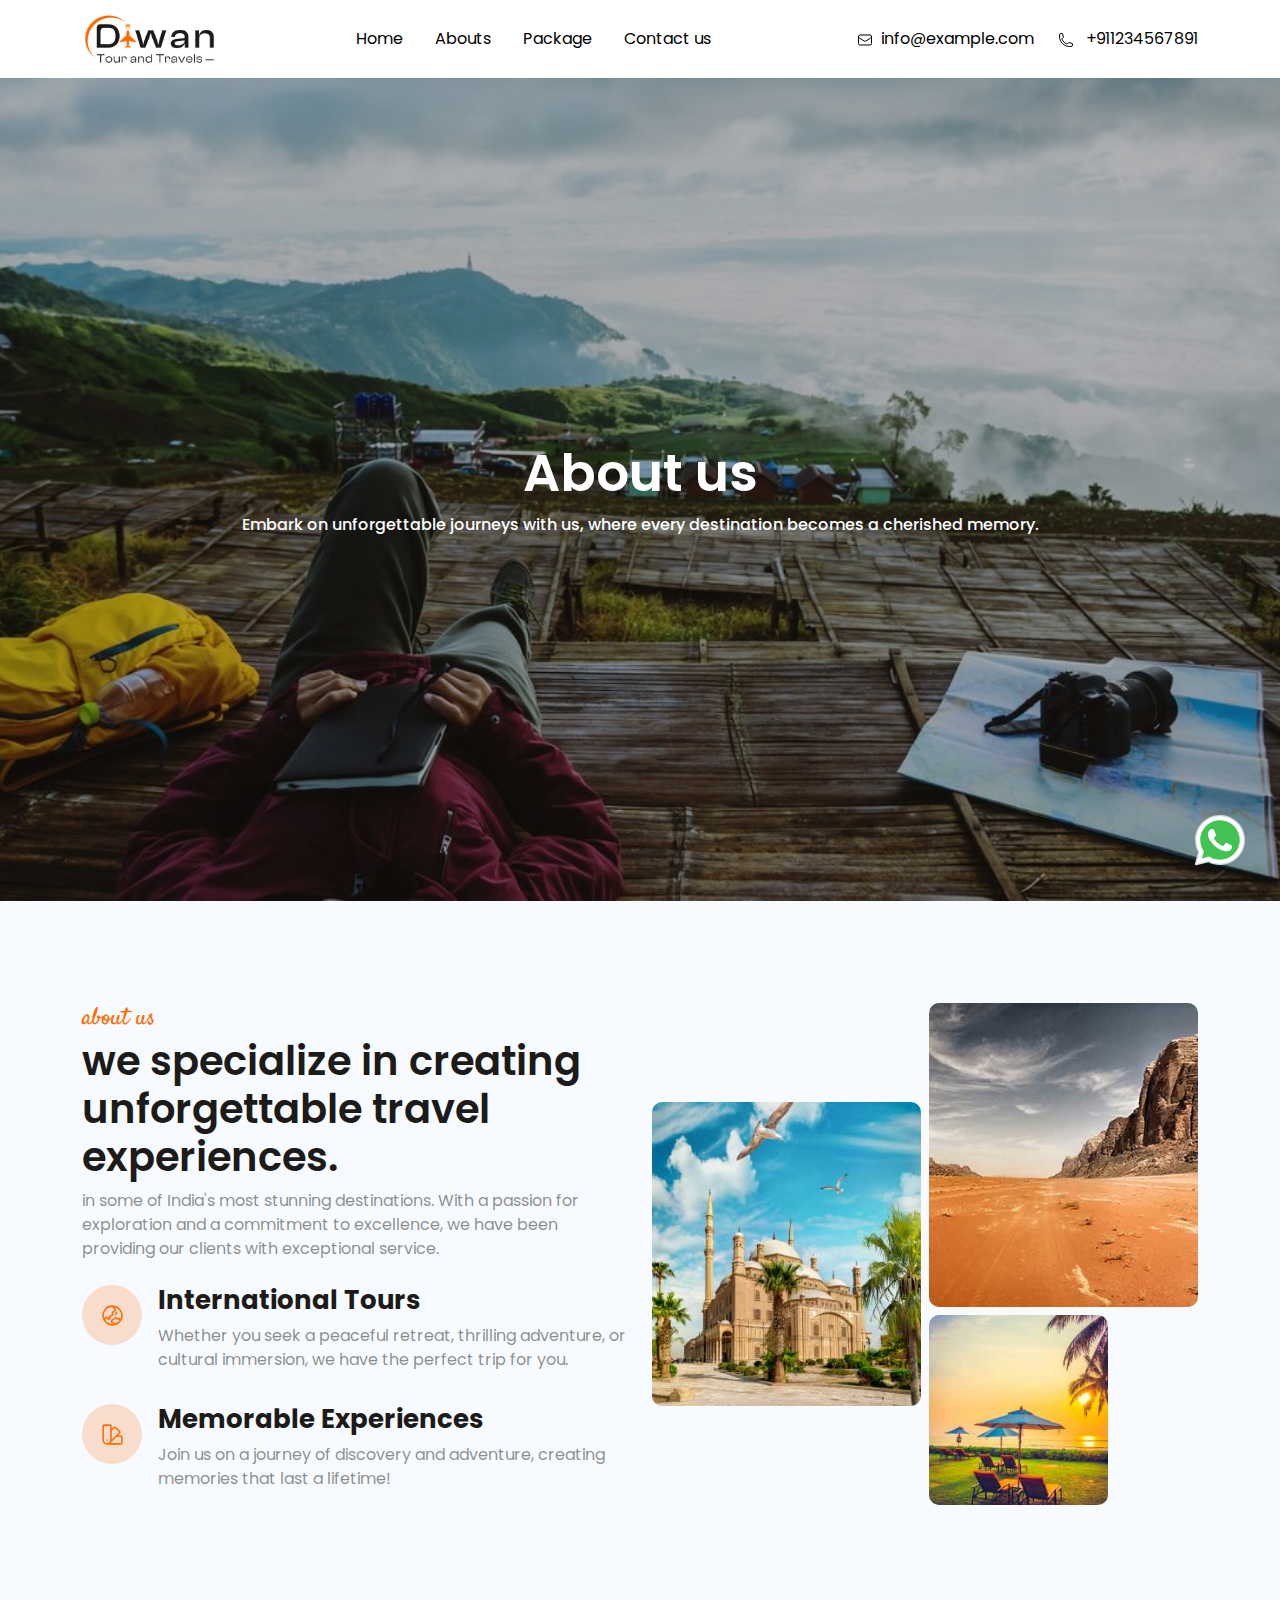
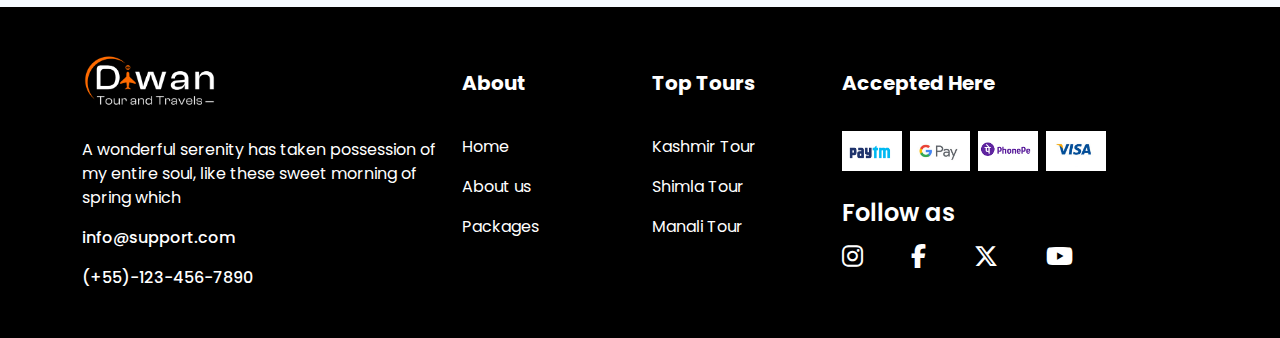
==== about-us.html @ 0f327048 "paid-work" ====
<!DOCTYPE html>
<html>
  <head>
    <meta charset="UTF-8" />
    <meta name="viewport" content="width=device-width, initial-scale=1.0" />
    <meta name="description" content="tour & travle" />
    <title>Tour & travle</title>
    <link rel="stylesheet" href="css/bootstrap.min.css" />
    <link rel="stylesheet" href="css/style.css" />
    <link
      rel="stylesheet"
      href="https://cdn.jsdelivr.net/npm/swiper@11/swiper-bundle.min.css"
    />
    <link rel="preconnect" href="https://fonts.googleapis.com" />
    <link rel="preconnect" href="https://fonts.gstatic.com" crossorigin />
    <link
      href="https://fonts.googleapis.com/css2?family=Poppins:ital,wght@0,100;0,200;0,300;0,400;0,500;0,600;0,700;0,800;0,900;1,100;1,200;1,300;1,400;1,500;1,600;1,700;1,800;1,900&family=Satisfy&display=swap"
      rel="stylesheet"
    />

    <link
      rel="stylesheet"
      href="https://cdnjs.cloudflare.com/ajax/libs/font-awesome/6.4.2/css/all.min.css"
    />
    <link rel="icon" href="images/fevicon.png" />
  </head>
  <body>
    <!-- header start -->
    <header class="position-sticky top-0 z-3 bg-white">
      <div class="container">
        <nav class="navbar navbar-expand-lg navbar-light p-0">
          <a class="navbar-brand" href=".">
            <img
              src="images/Diwan-Tour-and-travels-Final-Logo.jpg"
              alt="Your Logo"
              class="logo"
            />
          </a>
          <button
            class="navbar-toggler"
            type="button"
            data-bs-toggle="collapse"
            data-bs-target="#navbarNav"
            aria-controls="navbarNav"
            aria-expanded="false"
            aria-label="Toggle navigation"
          >
            <span class="navbar-toggler-icon bg-white"></span>
          </button>
          <div
            class="collapse navbar-collapse justify-content-end"
            id="navbarNav"
          >
            <ul class="navbar-nav mx-auto column-gap-3">
              <li class="nav-item navi-focu">
                <a
                  class="nav-link fs-6 py-lg-4 py-3 text-black text-hov-ora"
                  href="."
                  >Home</a
                >
              </li>
              <li class="nav-item navi-focu">
                <a
                  class="nav-link fs-6 py-lg-4 py-3 text-black text-hov-ora"
                  href="./about-us.htmls"
                  >Abouts</a
                >
              </li>
              <li class="nav-item navi-focu">
                <a
                  class="nav-link fs-6 py-lg-4 py-3 text-black text-hov-ora"
                  href="./package.html"
                  >Package</a
                >
              </li>
              <li class="nav-item navi-focu">
                <a
                  class="nav-link fs-6 py-lg-4 py-3 text-black text-hov-ora"
                  href="./contact.html"
                  >Contact us</a
                >
              </li>
            </ul>
            <a href="#" class="text-black fs-6 ps-lg-4 ps-3 text-hov-ora"
              ><svg
                data-slot="icon"
                fill="none"
                stroke-width="1.5"
                stroke="currentColor"
                viewBox="0 0 24 24"
                xmlns="http://www.w3.org/2000/svg"
                width="16"
                height="16"
                aria-hidden="true"
                class="me-2"
              >
                <path
                  stroke-linecap="round"
                  stroke-linejoin="round"
                  d="M21.75 6.75v10.5a2.25 2.25 0 0 1-2.25 2.25h-15a2.25 2.25 0 0 1-2.25-2.25V6.75m19.5 0A2.25 2.25 0 0 0 19.5 4.5h-15a2.25 2.25 0 0 0-2.25 2.25m19.5 0v.243a2.25 2.25 0 0 1-1.07 1.916l-7.5 4.615a2.25 2.25 0 0 1-2.36 0L3.32 8.91a2.25 2.25 0 0 1-1.07-1.916V6.75"
                ></path></svg
              >info@example.com</a
            >
            <a href="#" class="text-black fs-6 ps-lg-4 ps-3 text-hov-ora"
              ><svg
                xmlns="http://www.w3.org/2000/svg"
                fill="none"
                viewBox="0 0 24 24"
                stroke-width="1.5"
                stroke="currentColor"
                class="me-2"
                width="16"
                height="16"
              >
                <path
                  stroke-linecap="round"
                  stroke-linejoin="round"
                  d="M2.25 6.75c0 8.284 6.716 15 15 15h2.25a2.25 2.25 0 0 0 2.25-2.25v-1.372c0-.516-.351-.966-.852-1.091l-4.423-1.106c-.44-.11-.902.055-1.173.417l-.97 1.293c-.282.376-.769.542-1.21.38a12.035 12.035 0 0 1-7.143-7.143c-.162-.441.004-.928.38-1.21l1.293-.97c.363-.271.527-.734.417-1.173L6.963 3.102a1.125 1.125 0 0 0-1.091-.852H4.5A2.25 2.25 0 0 0 2.25 4.5v2.25Z"
                />
              </svg>
              +911234567891</a
            >
          </div>
        </nav>
      </div>
    </header>
    <!-- hero-section start -->
    <section class="bg-img-1 bg-img-3 position-relative">
      <div class="">
        <div class="d-flex hei-100 justify-content-center align-items-center">
          <div class="text-center position-relative z-2">
            <!-- <span class="fs-5 fw-semibold text-white">discover the planet</span> -->
            <h1 class="h1 fw-semibold mb-2 text-white">About us</h1>
            <p class="fs-6 fw-medium mb-0 text-white">
              Embark on unforgettable journeys with us, where every destination
              becomes a cherished memory.
            </p>
          </div>
        </div>
      </div>
    </section>
    <!-- section-2 start -->
    <section class="py-100 bg-blue">
      <div class="container">
        <div class="row align-items-center">
          <div class="col-xl-6 col-lg-6 col-md-6 col-sm-12 col-12">
            <p class="mb-0 fs-4 fw-normal pri-orange second-font">about us</p>
            <h2 class="h2 sec-black fw-semibold">
              we specialize in creating unforgettable travel experiences.
            </h2>
            <p class="sec-black-5 mb-0 fw-normal">
              in some of India's most stunning destinations. With a passion for
              exploration and a commitment to excellence, we have been providing
              our clients with exceptional service.
            </p>
            <div class="mt-4">
              <div class="d-flex gap-3">
                <div
                  class="cir-60 bg-ornage-6 text-center rounded-circle cir-hei col-4"
                >
                  <svg
                    xmlns="http://www.w3.org/2000/svg"
                    fill="none"
                    viewBox="0 0 24 24"
                    stroke-width="1.5"
                    stroke="currentColor"
                    width="25"
                    height="25"
                    class="pri-orange"
                  >
                    <path
                      stroke-linecap="round"
                      stroke-linejoin="round"
                      d="M12.75 3.03v.568c0 .334.148.65.405.864l1.068.89c.442.369.535 1.01.216 1.49l-.51.766a2.25 2.25 0 0 1-1.161.886l-.143.048a1.107 1.107 0 0 0-.57 1.664c.369.555.169 1.307-.427 1.605L9 13.125l.423 1.059a.956.956 0 0 1-1.652.928l-.679-.906a1.125 1.125 0 0 0-1.906.172L4.5 15.75l-.612.153M12.75 3.031a9 9 0 0 0-8.862 12.872M12.75 3.031a9 9 0 0 1 6.69 14.036m0 0-.177-.529A2.25 2.25 0 0 0 17.128 15H16.5l-.324-.324a1.453 1.453 0 0 0-2.328.377l-.036.073a1.586 1.586 0 0 1-.982.816l-.99.282c-.55.157-.894.702-.8 1.267l.073.438c.08.474.49.821.97.821.846 0 1.598.542 1.865 1.345l.215.643m5.276-3.67a9.012 9.012 0 0 1-5.276 3.67m0 0a9 9 0 0 1-10.275-4.835M15.75 9c0 .896-.393 1.7-1.016 2.25"
                    />
                  </svg>
                </div>
                <div>
                  <h3 class="sec-black h3 fw-bold">International Tours</h3>
                  <p class="sec-black-5 fs-6 fw-normal">
                    Whether you seek a peaceful retreat, thrilling adventure, or
                    cultural immersion, we have the perfect trip for you.
                  </p>
                </div>
              </div>
              <div class="d-flex gap-3 mt-3">
                <div
                  class="cir-60 bg-ornage-6 text-center rounded-circle cir-hei col-4"
                >
                  <svg
                    xmlns="http://www.w3.org/2000/svg"
                    fill="none"
                    viewBox="0 0 24 24"
                    stroke-width="1.5"
                    stroke="currentColor"
                    width="25"
                    height="25"
                    class="pri-orange"
                  >
                    <path
                      stroke-linecap="round"
                      stroke-linejoin="round"
                      d="M4.098 19.902a3.75 3.75 0 0 0 5.304 0l6.401-6.402M6.75 21A3.75 3.75 0 0 1 3 17.25V4.125C3 3.504 3.504 3 4.125 3h5.25c.621 0 1.125.504 1.125 1.125v4.072M6.75 21a3.75 3.75 0 0 0 3.75-3.75V8.197M6.75 21h13.125c.621 0 1.125-.504 1.125-1.125v-5.25c0-.621-.504-1.125-1.125-1.125h-4.072M10.5 8.197l2.88-2.88c.438-.439 1.15-.439 1.59 0l3.712 3.713c.44.44.44 1.152 0 1.59l-2.879 2.88M6.75 17.25h.008v.008H6.75v-.008Z"
                    />
                  </svg>
                </div>
                <div>
                  <h3 class="sec-black h3 fw-bold">Memorable Experiences</h3>
                  <p class="sec-black-5 fs-6 fw-normal">
                    Join us on a journey of discovery and adventure, creating
                    memories that last a lifetime!
                  </p>
                </div>
              </div>
            </div>
          </div>
          <div class="col-xl-6 col-lg-6 col-md-6 col-sm-12 col-12">
            <div class="d-flex gap-2 align-items-center">
              <div class="overflow-none rounded-10">
                <img
                  src="images/about-1.jpg"
                  alt="about-1"
                  class="img-fluid img-scale"
                />
              </div>
              <div>
                <div class="overflow-none rounded-10">
                  <img
                    src="images/about-2.jpg"
                    alt="about-2"
                    class="img-fluid img-scale"
                  />
                </div>
                <div class="overflow-none mt-2 rounded-10 col-8">
                  <img
                    src="images/about-3.jpg"
                    alt="about-3"
                    class="img-fluid img-scale"
                  />
                </div>
              </div>
            </div>
          </div>
        </div>
      </div>
    </section>
    <!-- footer start -->

    <footer class="py-5 bg-black">
      <div class="container">
        <div class="row row-gap-3">
          <div class="col-xl-4 col-lg-4 col-md-4 col-sm-12 col-12">
            <div>
              <a href="#" class="mb-2 d-inline-block">
                <img
                  src="images/Diwan-Tour-and-travels-Final-Logo-White-Color.png"
                  alt="logo"
                  class="img-fluid logo"
                />
              </a>
              <p class="mb-0 text-white fs-6 fw-normal mt-4">
                A wonderful serenity has taken possession of my entire soul,
                like these sweet morning of spring which
              </p>
              <a href="#" class="d-block my-3 text-white fs-6 fw-medium"
                >info@support.com</a
              >
              <a href="#" class="d-block text-white fs-6 fw-medium"
                >(+55)-123-456-7890</a
              >
            </div>
          </div>
          <div class="col-xl-2 col-lg-2 col-md-2 col-sm-6 col-12">
            <h6 class="text-white fw-bold h6 my-3">About</h6>
            <ul class="ps-0 mb-0 pt-3">
              <li>
                <a
                  href="#"
                  class="fs-6 fw-normal text-white py-2 d-inline-block"
                  >Home</a
                >
              </li>
              <li>
                <a
                  href="#"
                  class="fs-6 fw-normal text-white py-2 d-inline-block"
                  >About us</a
                >
              </li>
              <li>
                <a
                  href="#"
                  class="fs-6 fw-normal text-white py-2 d-inline-block"
                  >Packages</a
                >
              </li>
            </ul>
          </div>
          <div class="col-xl-2 col-lg-2 col-md-2 col-sm-6 col-12">
            <h6 class="text-white fw-bold h6 my-3">Top Tours</h6>
            <ul class="ps-0 mb-0 pt-3">
              <li>
                <a
                  href="#"
                  class="fs-6 fw-normal text-white py-2 d-inline-block"
                  >Kashmir Tour
                </a>
              </li>
              <li>
                <a
                  href="#"
                  class="fs-6 fw-normal text-white py-2 d-inline-block"
                  >Shimla Tour
                </a>
              </li>
              <li>
                <a
                  href="#"
                  class="fs-6 fw-normal text-white py-2 d-inline-block"
                >
                  Manali Tour</a
                >
              </li>
            </ul>
          </div>
          <div class="col-xl-4 col-lg-4 col-md-4 col-sm-12 col-12">
            <h6 class="text-white fw-bold h6 my-3">Accepted Here</h6>
            <div class="pt-3">
              <ul class="ps-0 mb-4 mt-1 d-flex align-items-center gap-2">
                <li class="payment-1 payment"></li>
                <li class="payment-2 payment"></li>
                <li class="payment-3 payment"></li>
                <li class="payment-4 payment"></li>
              </ul>
              <div>
                <p class="fs-4 fw-semibold text-white mb-2">Follow as</p>

                <ul class="ps-0 mb-0 d-flex align-items-center column-gap-5">
                  <li>
                    <a href="#" class="text-white fs-4 d-inline-block"
                      ><i class="fa-brands fa-instagram"></i
                    ></a>
                  </li>
                  <li>
                    <a href="#" class="text-white fs-4 d-inline-block"
                      ><i class="fa-brands fa-facebook-f"></i
                    ></a>
                  </li>
                  <li>
                    <a href="#" class="text-white fs-4 d-inline-block"
                      ><i class="fa-brands fa-x-twitter"></i
                    ></a>
                  </li>
                  <li>
                    <a href="#" class="text-white fs-4 d-inline-block"
                      ><i class="fa-brands fa-youtube"></i
                    ></a>
                  </li>
                </ul>
              </div>
            </div>
          </div>
        </div>
      </div>
    </footer>
    <!-- whatsapp icon -->
    <div>
      <a href="whatsapp://send?phone=+919079828177">
        <!-- <i class="fa-brands fa-square-whatsapp whatsapp-icon z-3"></i> -->
        <svg
          xmlns="http://www.w3.org/2000/svg"
          x="0px"
          y="0px"
          width="60"
          height="60"
          viewBox="0 0 48 48"
          class="whatsapp-icon z-3"
        >
          <path
            fill="#fff"
            d="M4.868,43.303l2.694-9.835C5.9,30.59,5.026,27.324,5.027,23.979C5.032,13.514,13.548,5,24.014,5c5.079,0.002,9.845,1.979,13.43,5.566c3.584,3.588,5.558,8.356,5.556,13.428c-0.004,10.465-8.522,18.98-18.986,18.98c-0.001,0,0,0,0,0h-0.008c-3.177-0.001-6.3-0.798-9.073-2.311L4.868,43.303z"
          ></path>
          <path
            fill="#fff"
            d="M4.868,43.803c-0.132,0-0.26-0.052-0.355-0.148c-0.125-0.127-0.174-0.312-0.127-0.483l2.639-9.636c-1.636-2.906-2.499-6.206-2.497-9.556C4.532,13.238,13.273,4.5,24.014,4.5c5.21,0.002,10.105,2.031,13.784,5.713c3.679,3.683,5.704,8.577,5.702,13.781c-0.004,10.741-8.746,19.48-19.486,19.48c-3.189-0.001-6.344-0.788-9.144-2.277l-9.875,2.589C4.953,43.798,4.911,43.803,4.868,43.803z"
          ></path>
          <path
            fill="#cfd8dc"
            d="M24.014,5c5.079,0.002,9.845,1.979,13.43,5.566c3.584,3.588,5.558,8.356,5.556,13.428c-0.004,10.465-8.522,18.98-18.986,18.98h-0.008c-3.177-0.001-6.3-0.798-9.073-2.311L4.868,43.303l2.694-9.835C5.9,30.59,5.026,27.324,5.027,23.979C5.032,13.514,13.548,5,24.014,5 M24.014,42.974C24.014,42.974,24.014,42.974,24.014,42.974C24.014,42.974,24.014,42.974,24.014,42.974 M24.014,42.974C24.014,42.974,24.014,42.974,24.014,42.974C24.014,42.974,24.014,42.974,24.014,42.974 M24.014,4C24.014,4,24.014,4,24.014,4C12.998,4,4.032,12.962,4.027,23.979c-0.001,3.367,0.849,6.685,2.461,9.622l-2.585,9.439c-0.094,0.345,0.002,0.713,0.254,0.967c0.19,0.192,0.447,0.297,0.711,0.297c0.085,0,0.17-0.011,0.254-0.033l9.687-2.54c2.828,1.468,5.998,2.243,9.197,2.244c11.024,0,19.99-8.963,19.995-19.98c0.002-5.339-2.075-10.359-5.848-14.135C34.378,6.083,29.357,4.002,24.014,4L24.014,4z"
          ></path>
          <path
            fill="#40c351"
            d="M35.176,12.832c-2.98-2.982-6.941-4.625-11.157-4.626c-8.704,0-15.783,7.076-15.787,15.774c-0.001,2.981,0.833,5.883,2.413,8.396l0.376,0.597l-1.595,5.821l5.973-1.566l0.577,0.342c2.422,1.438,5.2,2.198,8.032,2.199h0.006c8.698,0,15.777-7.077,15.78-15.776C39.795,19.778,38.156,15.814,35.176,12.832z"
          ></path>
          <path
            fill="#fff"
            fill-rule="evenodd"
            d="M19.268,16.045c-0.355-0.79-0.729-0.806-1.068-0.82c-0.277-0.012-0.593-0.011-0.909-0.011c-0.316,0-0.83,0.119-1.265,0.594c-0.435,0.475-1.661,1.622-1.661,3.956c0,2.334,1.7,4.59,1.937,4.906c0.237,0.316,3.282,5.259,8.104,7.161c4.007,1.58,4.823,1.266,5.693,1.187c0.87-0.079,2.807-1.147,3.202-2.255c0.395-1.108,0.395-2.057,0.277-2.255c-0.119-0.198-0.435-0.316-0.909-0.554s-2.807-1.385-3.242-1.543c-0.435-0.158-0.751-0.237-1.068,0.238c-0.316,0.474-1.225,1.543-1.502,1.859c-0.277,0.317-0.554,0.357-1.028,0.119c-0.474-0.238-2.002-0.738-3.815-2.354c-1.41-1.257-2.362-2.81-2.639-3.285c-0.277-0.474-0.03-0.731,0.208-0.968c0.213-0.213,0.474-0.554,0.712-0.831c0.237-0.277,0.316-0.475,0.474-0.791c0.158-0.317,0.079-0.594-0.04-0.831C20.612,19.329,19.69,16.983,19.268,16.045z"
            clip-rule="evenodd"
          ></path>
        </svg>
      </a>
    </div>
    <script src="js/bootstrap.bundle.min.js"></script>
  </body>
</html>
---- css/style.css ----
* {
  margin: 0;
  padding: 0;
  box-sizing: border-box;
  font-family: "Poppins", sans-serif;
}
ul,
li,
ol {
  list-style: none;
}
a,
a:hover {
  text-decoration: none;
}
:root {
  --primary-orange: #ff6b01;
  --second-black: #1c1b19;
  --second-black-5: rgba(28, 27, 25, 0.5);
  --primary-orange-2: rgba(255, 107, 1, 0.2);
  --bg-blue: #f7fbff;
  --second-font: "Satisfy", cursive;
}
/* color */

.bg-blue {
  background: var(--bg-blue);
}
.pri-bg-ora {
  background: var(--primary-orange);
}
.box{
  background-color: #ffffff;
  padding: 42px 22px;
  margin-top: 32px;
}

.pri-orange {
  color: var(--primary-orange);
}
.input-foc:focus {
  box-shadow: none;
  border-color: var(--second-black);
}
.sec-black {
  color: var(--second-black);
}
.sec-black-5 {
  color: var(--second-black-5);
}
.bg-ornage-6 {
  background-color: var(--primary-orange-2);
}
.text-hov-ora:hover {
  color: var(--primary-orange) !important;
}
.navi-focu:hover {
  border-bottom-color: var(--primary-orange);
}
/* font-size */
.second-font {
  font-family: var(--second-font) !important;
}
.fs-50 {
  font-size: 50px;
}
.fs-14 {
  font-size: 14px;
}
.h1{
    font-size: 40px;
}
.h2{
    font-size: 32px;
}
.h3{
    font-size: 24px;
}
.h4{
    font-size: 20px;
}
.h5{
    font-size: 18px;
}
.h6{
    font-size: 16px;
}

/* padding */
.py-100 {
  padding-top: 100px;
  padding-bottom: 100px;
}
/* margin */

.Visited {
  margin-top: -46px;
}
/* height */
.hei-100 {
  height: calc(100vh - 77px);
}
.cir-60 {
  height: 60px;
  width: 60px;
}
.cir-hei {
  line-height: 60px;
}
.cir-90 {
  height: 90px;
  width: 90px;
}
.logo {
  width: 135px;
}
.hei-190 {
  height: 190px !important;
}

/* other */

.bg-img-1 {
  background: url("../images/img\ slider-1\ .jpg");
  background-position: center;
  background-repeat: no-repeat;
  background-size: cover;
}
.navi-focu {
  border-top: 3px solid transparent;
  border-bottom: 3px solid transparent;
}

.bg-img-1::after {
  content: "";
  position: absolute;
  inset: 0;
  background-color: rgba(0, 0, 0, 0.3);
}

.list-disc {
  list-style-type: disc !important;
}
.bg-img-2 {
  background-image: url("../images/package-hero.jpg") !important;
}
.bg-img-3 {
  background-image: url("../images/img\ slider-2.jpg") !important;
}
.sec-6 {
  padding: 100px 0;
}

.sec-3 {
  padding: 100px 0;
}
.sec-4 {
  background-color: #f7fbff;
  padding: 100px 0;
}
.button {
  top: 5%;
  left: 75%;
}

.rounded-10 {
  border-radius: 10px;
}
.img-scale:hover {
  transform: scale(1.1) !important;
}
.overflow-none {
  overflow: hidden;
}
.img-scale {
  transition: all 0.5s ease-in-out !important;
}

.whatsapp-icon {
  position: fixed;
  right: 15px;
  bottom: 15px;
}
.resize-none {
  resize: none;
}
.word-clip {
  overflow: hidden;
  display: -webkit-box;
  -webkit-box-orient: vertical;
  -webkit-line-clamp: 3;
}
.payment-1 {
  background-position: 70px 50px;
}
.payment-2 {
  background-position: 140px 50px;
}
.payment-3 {
  background-position: 70px 90px;
}
.payment-4 {
  background-position: 140px 90px;
}

.payment {
  background-image: url("../images/payment.png");
  height: 40px;
  width: 60px;
  background-size: 290px;
}
@media (min-width: 576px) {
}
@media (min-width: 768px) {
  .whatsapp-icon {
    right: 30px;
    bottom: 30px;
  }
  .h1{
    font-size: 52px;
}
.h2{
    font-size: 40px;
}
.h3{
    font-size: 26px;
}
.h4{
    font-size: 25px;
}
.h5{
    font-size: 22px;
}
.h6{
    font-size: 20px;
}
}
@media (min-width: 992px) {
}
@media (min-width: 1200px) {
}
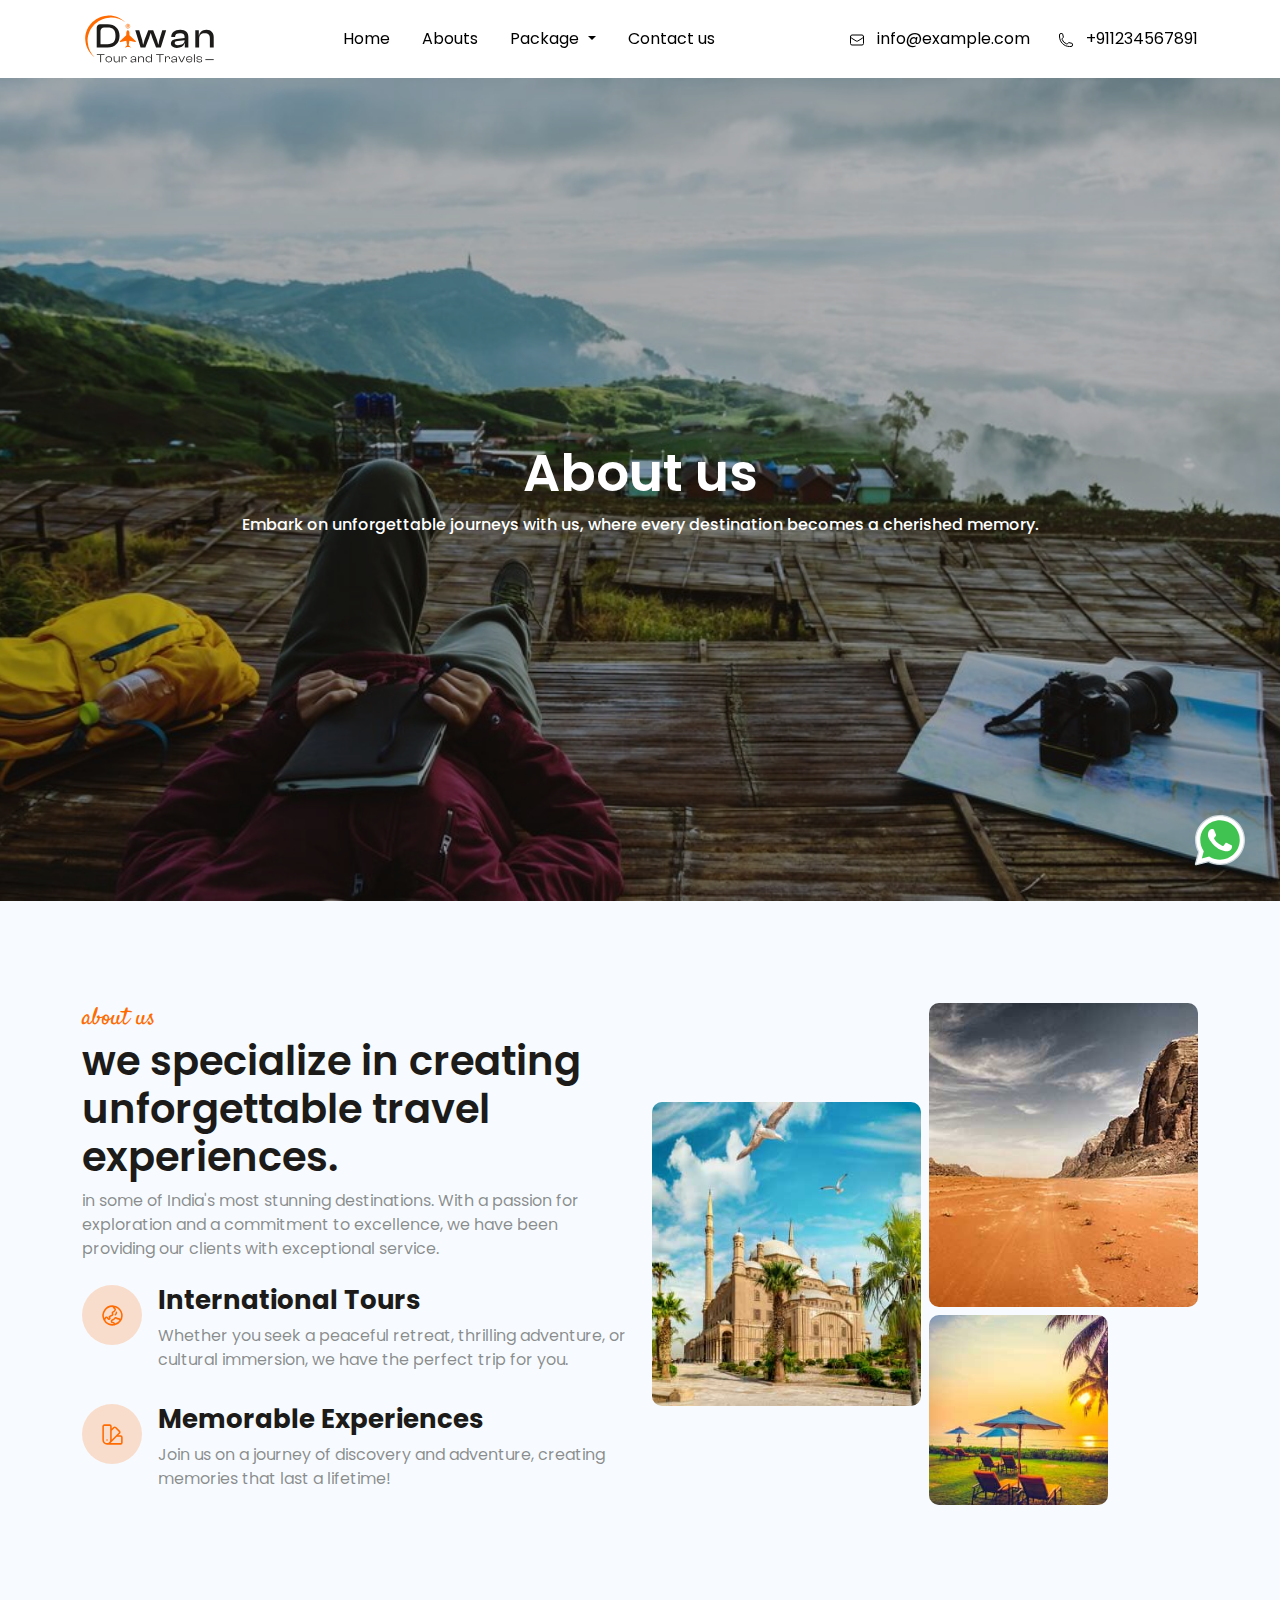
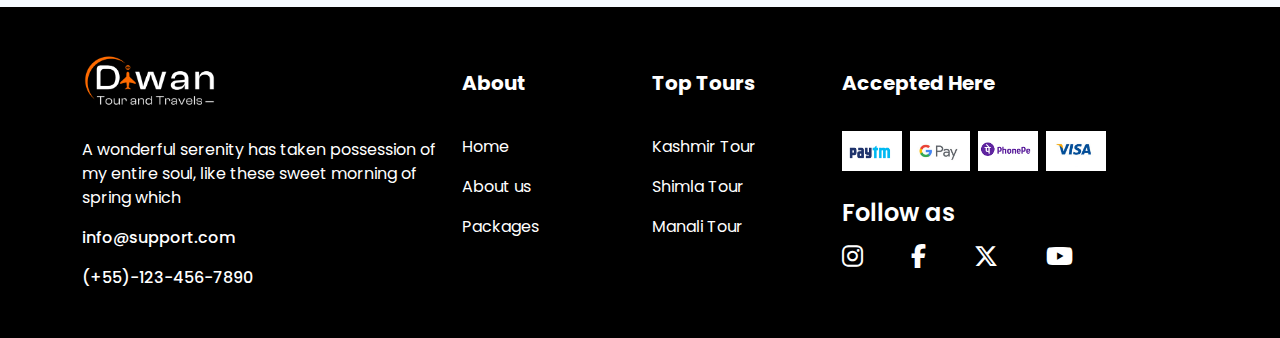
==== commit 7e9e8f43: "complet work" ====
--- a/about-us.html
+++ b/about-us.html
@@ -26,12 +26,12 @@
   </head>
   <body>
     <!-- header start -->
-    <header class="position-sticky top-0 z-3 bg-white">
+    <header class="position-sticky top-0 z-3">
       <div class="container">
         <nav class="navbar navbar-expand-lg navbar-light p-0">
           <a class="navbar-brand" href=".">
             <img
-              src="images/Diwan-Tour-and-travels-Final-Logo.jpg"
+              src="images/Diwan-Tour-and-travels-Final-Logo.svg"
               alt="Your Logo"
               class="logo"
             />
@@ -54,34 +54,38 @@
             <ul class="navbar-nav mx-auto column-gap-3">
               <li class="nav-item navi-focu">
                 <a
-                  class="nav-link fs-6 py-lg-4 py-3 text-black text-hov-ora"
+                  class="nav-link fs-6 py-lg-4 py-2 text-black text-hov-ora"
                   href="."
                   >Home</a
                 >
               </li>
               <li class="nav-item navi-focu">
                 <a
-                  class="nav-link fs-6 py-lg-4 py-3 text-black text-hov-ora"
-                  href="./about-us.htmls"
+                  class="nav-link fs-6 py-lg-4 py-2 text-black text-hov-ora"
+                  href="./about-us.html"
                   >Abouts</a
                 >
               </li>
+              <li class="nav-item dropdown navi-focu">
+                <a class="nav-link dropdown-toggle fs-6 py-lg-4 py-2 text-black text-hov-ora" href="#" role="button" data-bs-toggle="dropdown" aria-expanded="false">
+                  Package
+                </a>
+                <ul class="dropdown-menu">
+                  <li><a class="dropdown-item fs-6  py-2 text-black text-hov-ora" href="./package.html">Package</a></li>
+                  <li><a class="dropdown-item fs-6  py-2 text-black text-hov-ora" href="./packageall.html">Package Details</a></li>
+             
+                </ul>
+              </li>
               <li class="nav-item navi-focu">
                 <a
-                  class="nav-link fs-6 py-lg-4 py-3 text-black text-hov-ora"
-                  href="./package.html"
-                  >Package</a
-                >
-              </li>
-              <li class="nav-item navi-focu">
-                <a
-                  class="nav-link fs-6 py-lg-4 py-3 text-black text-hov-ora"
+                  class="nav-link fs-6 py-lg-4 py-2 text-black text-hov-ora"
                   href="./contact.html"
                   >Contact us</a
                 >
               </li>
             </ul>
-            <a href="#" class="text-black fs-6 ps-lg-4 ps-3 text-hov-ora"
+            <div>
+              <a href="#" class="text-black fs-6 ps-lg-4 ps-0 py-2 ps-lg-3  py-lg-3 text-hov-ora d-block d-lg-inline-block"
               ><svg
                 data-slot="icon"
                 fill="none"
@@ -98,10 +102,11 @@
                   stroke-linecap="round"
                   stroke-linejoin="round"
                   d="M21.75 6.75v10.5a2.25 2.25 0 0 1-2.25 2.25h-15a2.25 2.25 0 0 1-2.25-2.25V6.75m19.5 0A2.25 2.25 0 0 0 19.5 4.5h-15a2.25 2.25 0 0 0-2.25 2.25m19.5 0v.243a2.25 2.25 0 0 1-1.07 1.916l-7.5 4.615a2.25 2.25 0 0 1-2.36 0L3.32 8.91a2.25 2.25 0 0 1-1.07-1.916V6.75"
-                ></path></svg
-              >info@example.com</a
+                ></path>
+              </svg>
+              info@example.com</a
             >
-            <a href="#" class="text-black fs-6 ps-lg-4 ps-3 text-hov-ora"
+            <a href="#" class="text-black fs-6 ps-lg-4 ps-0 ps-lg-3 py-2  py-lg-3  text-hov-ora d-lg-inline-block"
               ><svg
                 xmlns="http://www.w3.org/2000/svg"
                 fill="none"
@@ -120,6 +125,7 @@
               </svg>
               +911234567891</a
             >
+            </div>
           </div>
         </nav>
       </div>
@@ -142,8 +148,8 @@
     <!-- section-2 start -->
     <section class="py-100 bg-blue">
       <div class="container">
-        <div class="row align-items-center">
-          <div class="col-xl-6 col-lg-6 col-md-6 col-sm-12 col-12">
+        <div class="row align-items-center justify-content-center">
+          <div class="col-xl-6 col-lg-6 col-md-12 col-sm-12 col-12">
             <p class="mb-0 fs-4 fw-normal pri-orange second-font">about us</p>
             <h2 class="h2 sec-black fw-semibold">
               we specialize in creating unforgettable travel experiences.
--- a/css/style.css
+++ b/css/style.css
@@ -19,6 +19,7 @@
   --second-black-5: rgba(28, 27, 25, 0.5);
   --primary-orange-2: rgba(255, 107, 1, 0.2);
   --bg-blue: #f7fbff;
+  --white: #ffffff;
   --second-font: "Satisfy", cursive;
 }
 /* color */
@@ -29,18 +30,50 @@
 .pri-bg-ora {
   background: var(--primary-orange);
 }
-.box{
+.box {
   background-color: #ffffff;
   padding: 42px 22px;
   margin-top: 32px;
 }
-
+.bor-bot {
+  border-bottom: 2px solid #f5f5f5;
+}
 .pri-orange {
   color: var(--primary-orange);
 }
 .input-foc:focus {
   box-shadow: none;
   border-color: var(--second-black);
+  background-color: var(--bg-blue);
+}
+.week-day > li {
+  border-bottom: 2px solid #f5f5f5 !important;
+}
+.week-day > li > a {
+  font-size: 16px;
+  font-weight: 500;
+  padding: 15px 0;
+  display: flex;
+  justify-content: space-between;
+  align-items: center;
+  color: var(--second-black-5);
+}
+.week-day > li > a:hover {
+  color: var(--primary-orange) !important;
+}
+.btn-cust:hover {
+  background-color: var(--second-black) !important;
+}
+.add-number {
+  width: 32px;
+  height: 32px;
+  border-radius: 50%;
+  background-color: var(--primary-orange);
+  transition: all 0.3s ease-in-out;
+  color: var(--white);
+}
+.add-number:hover {
+  background-color: var(--second-black);
 }
 .sec-black {
   color: var(--second-black);
@@ -67,29 +100,29 @@
 .fs-14 {
   font-size: 14px;
 }
-.h1{
-    font-size: 40px;
-}
-.h2{
-    font-size: 32px;
-}
-.h3{
-    font-size: 24px;
-}
-.h4{
-    font-size: 20px;
-}
-.h5{
-    font-size: 18px;
-}
-.h6{
-    font-size: 16px;
+.h1 {
+  font-size: 40px;
+}
+.h2 {
+  font-size: 32px;
+}
+.h3 {
+  font-size: 24px;
+}
+.h4 {
+  font-size: 20px;
+}
+.h5 {
+  font-size: 18px;
+}
+.h6 {
+  font-size: 16px;
 }
 
 /* padding */
 .py-100 {
-  padding-top: 100px;
-  padding-bottom: 100px;
+  padding-top: 50px;
+  padding-bottom: 50px;
 }
 /* margin */
 
@@ -130,6 +163,10 @@
   border-top: 3px solid transparent;
   border-bottom: 3px solid transparent;
 }
+.navi-focu a:active,.navi-focu a:focus-visible{
+  border-radius: none !important;
+  background-color: transparent !important;
+} 
 
 .bg-img-1::after {
   content: "";
@@ -209,33 +246,55 @@
   width: 60px;
   background-size: 290px;
 }
+.box-1{
+ box-shadow: 0px 0px 10px 0px rgba(0, 0, 0, 0.3);
+ border-radius: 5px;
+}
+.button-2 {
+  border: 1px solid rgba(28, 27, 25, 0.5);;
+}
+.button-2:hover{
+  background-color: #ff6b01 !important;
+  color: #ffffff;
+  border-color: #ff6b01;
+}
+
 @media (min-width: 576px) {
+  
 }
 @media (min-width: 768px) {
+  .py-100 {
+    padding-top: 80px;
+    padding-bottom: 80px;
+  }
   .whatsapp-icon {
     right: 30px;
     bottom: 30px;
   }
-  .h1{
+  .h1 {
     font-size: 52px;
-}
-.h2{
+  }
+  .h2 {
     font-size: 40px;
-}
-.h3{
+  }
+  .h3 {
     font-size: 26px;
-}
-.h4{
+  }
+  .h4 {
     font-size: 25px;
-}
-.h5{
+  }
+  .h5 {
     font-size: 22px;
-}
-.h6{
+  }
+  .h6 {
     font-size: 20px;
-}
+  }
 }
 @media (min-width: 992px) {
+  .py-100 {
+    padding-top: 100px;
+    padding-bottom: 100px;
+  }
 }
 @media (min-width: 1200px) {
 }
